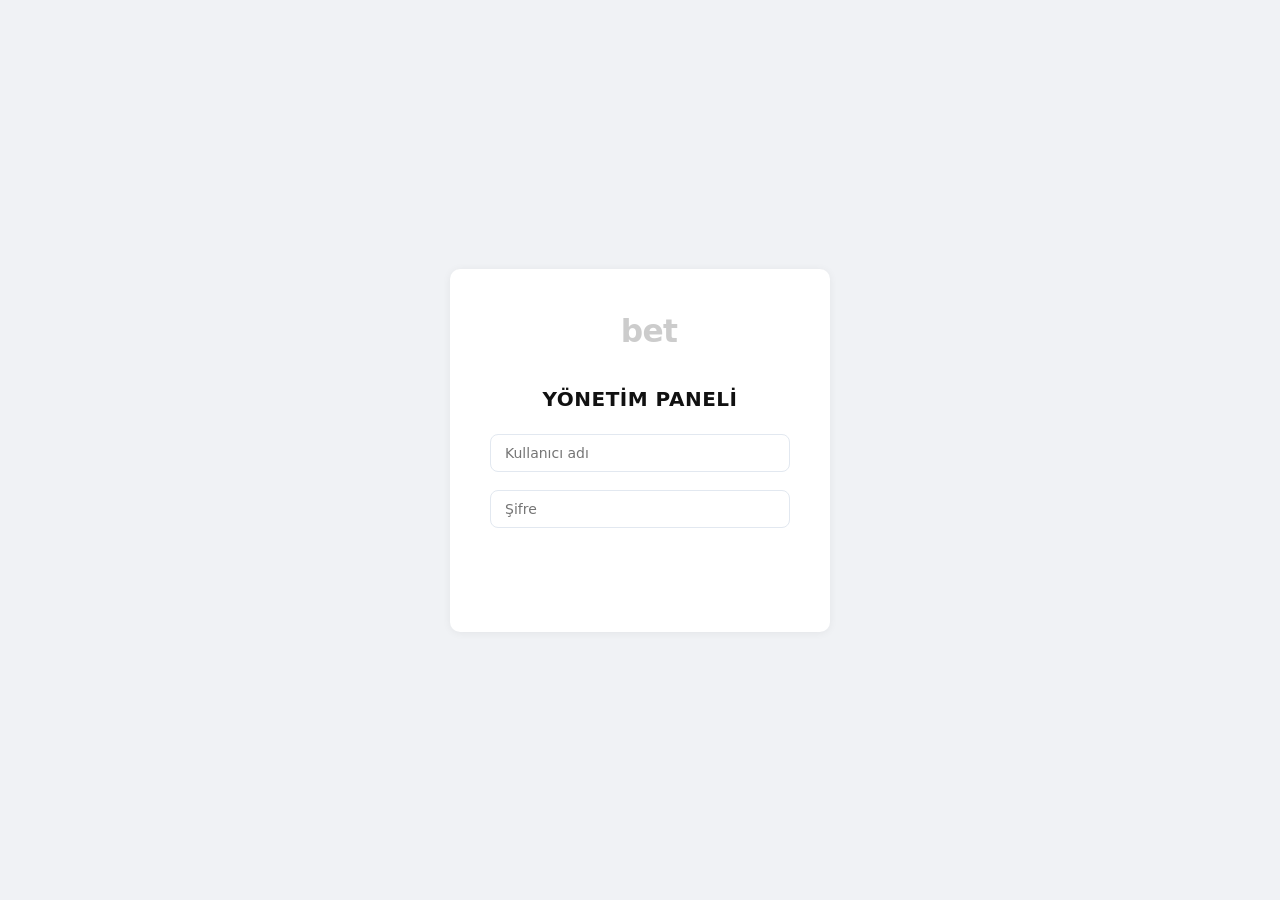
==== admin/index.html @ 21d9d943 "Otobet blog sitesi - ilk kurulum - Siyah-beyaz tema (#111111 header, #ffffff vurgu) - Text SVG logo," ====
<!DOCTYPE html>
<html lang="tr">
<head>
  <meta charset="UTF-8">
  <meta name="viewport" content="width=device-width,initial-scale=1">
  <title>Otobet - Yönetim Paneli</title>
  <link rel="stylesheet" href="css/admin.css">
</head>
<body>

  <!-- LOGIN -->
  <div class="login-wrap" id="login">
    <div class="login-box">
      <img src="../uploads/logo.svg" alt="Otobet">
      <h2>Yönetim Paneli</h2>
      <div class="form-group">
        <input type="text" id="login-user" placeholder="Kullanıcı adı">
      </div>
      <div class="form-group">
        <input type="password" id="login-pass" placeholder="Şifre">
      </div>
      <button class="btn btn-green" style="width:100%" onclick="doLogin()">Giriş Yap</button>
      <p id="login-err" style="color:#e74c3c;font-size:13px;margin-top:12px"></p>
    </div>
  </div>

  <!-- APP -->
  <div class="app" id="app">

    <!-- SIDEBAR -->
    <aside class="sidebar">
      <div class="sidebar-logo">
        <img src="../uploads/logo.svg" alt="Otobet">
      </div>
      <nav class="sidebar-nav">
        <a class="active" onclick="showPage('dashboard')"><svg width="18" height="18" viewBox="0 0 24 24" fill="none" stroke="currentColor" stroke-width="2"><rect x="3" y="3" width="7" height="7" rx="1"/><rect x="14" y="3" width="7" height="7" rx="1"/><rect x="3" y="14" width="7" height="7" rx="1"/><rect x="14" y="14" width="7" height="7" rx="1"/></svg> <span>Dashboard</span></a>
        <a onclick="showPage('posts')"><svg width="18" height="18" viewBox="0 0 24 24" fill="none" stroke="currentColor" stroke-width="2"><path d="M14 2H6a2 2 0 0 0-2 2v16a2 2 0 0 0 2 2h12a2 2 0 0 0 2-2V8z"/><polyline points="14 2 14 8 20 8"/><line x1="16" y1="13" x2="8" y2="13"/><line x1="16" y1="17" x2="8" y2="17"/></svg> <span>Yazilar</span></a>
        <a onclick="showPage('new-post')"><svg width="18" height="18" viewBox="0 0 24 24" fill="none" stroke="currentColor" stroke-width="2"><line x1="12" y1="5" x2="12" y2="19"/><line x1="5" y1="12" x2="19" y2="12"/></svg> <span>Yeni Yazi</span></a>
        <a onclick="showPage('home-content')"><svg width="18" height="18" viewBox="0 0 24 24" fill="none" stroke="currentColor" stroke-width="2"><path d="M4 22h14a2 2 0 0 0 2-2V7.5L14.5 2H6a2 2 0 0 0-2 2v4"/><polyline points="14 2 14 8 20 8"/><path d="M2 15h10"/><path d="M7 11l-4 4 4 4"/></svg> <span>Ana Sayfa Icerigi</span></a>
        <a onclick="showPage('giris-content')"><svg width="18" height="18" viewBox="0 0 24 24" fill="none" stroke="currentColor" stroke-width="2"><path d="M15 3h4a2 2 0 0 1 2 2v14a2 2 0 0 1-2 2h-4"/><polyline points="10 17 15 12 10 7"/><line x1="15" y1="12" x2="3" y2="12"/></svg> <span>Otobet Giris</span></a>
        <a onclick="showPage('homepage')"><svg width="18" height="18" viewBox="0 0 24 24" fill="none" stroke="currentColor" stroke-width="2"><path d="M3 9l9-7 9 7v11a2 2 0 0 1-2 2H5a2 2 0 0 1-2-2z"/><polyline points="9 22 9 12 15 12 15 22"/></svg> <span>Site Ayarlari</span></a>
        <a onclick="showPage('seo')"><svg width="18" height="18" viewBox="0 0 24 24" fill="none" stroke="currentColor" stroke-width="2"><circle cx="11" cy="11" r="8"/><line x1="21" y1="21" x2="16.65" y2="16.65"/></svg> <span>SEO Ayarlari</span></a>
      </nav>
      <div class="logout-btn">
        <a onclick="doLogout()"><svg width="18" height="18" viewBox="0 0 24 24" fill="none" stroke="currentColor" stroke-width="2"><path d="M9 21H5a2 2 0 0 1-2-2V5a2 2 0 0 1 2-2h4"/><polyline points="16 17 21 12 16 7"/><line x1="21" y1="12" x2="9" y2="12"/></svg> <span>Cikis</span></a>
      </div>
    </aside>

    <!-- MAIN -->
    <div class="main">

      <!-- DASHBOARD -->
      <div class="page active" id="page-dashboard">
        <div class="topbar">
          <h1>Dashboard</h1>
          <button class="btn btn-green" onclick="showPage('new-post')">+ Yeni Yazi</button>
        </div>
        <div style="display:grid;grid-template-columns:repeat(auto-fit,minmax(200px,1fr));gap:16px;margin-bottom:24px">
          <div class="card" style="text-align:center">
            <div style="font-size:32px;font-weight:800;color:var(--green)" id="stat-total">0</div>
            <div style="font-size:13px;color:var(--text-light)">Toplam Yazı</div>
          </div>
          <div class="card" style="text-align:center">
            <div style="font-size:32px;font-weight:800;color:var(--green)" id="stat-published">0</div>
            <div style="font-size:13px;color:var(--text-light)">Yayında</div>
          </div>
          <div class="card" style="text-align:center">
            <div style="font-size:32px;font-weight:800;color:var(--text-light)" id="stat-draft">0</div>
            <div style="font-size:13px;color:var(--text-light)">Taslak</div>
          </div>
        </div>
        <div class="card">
          <div class="card-title">Son Yazılar</div>
          <div id="recent-posts"></div>
        </div>
      </div>

      <!-- POSTS LIST -->
      <div class="page" id="page-posts">
        <div class="topbar">
          <h1>Yazılar</h1>
          <button class="btn btn-green" onclick="showPage('new-post')">+ Yeni Yazi</button>
        </div>
        <div class="card">
          <div class="table-wrap">
            <table>
              <thead><tr><th>Başlık</th><th>Tip</th><th>Kategori</th><th>Durum</th><th>Tarih</th><th>İşlem</th></tr></thead>
              <tbody id="posts-table"></tbody>
            </table>
          </div>
        </div>
      </div>

      <!-- NEW/EDIT POST -->
      <div class="page" id="page-new-post">
        <div class="topbar">
          <h1 id="editor-title">Yeni Yazı</h1>
          <div style="display:flex;gap:8px">
            <button class="btn btn-outline" onclick="savePost('draft')">Taslak Kaydet</button>
            <button class="btn btn-green" onclick="savePost('published')">Yayınla</button>
          </div>
        </div>

        <input type="hidden" id="post-id">

        <div style="display:grid;grid-template-columns:2fr 1fr;gap:20px">
          <div>
            <div class="card">
              <div class="form-group">
                <label>Yazı Başlığı</label>
                <input type="text" id="post-title" placeholder="Başlığı yazın..." oninput="autoSlug()">
              </div>
              <div class="form-row">
                <div class="form-group">
                  <label>URL (Slug)</label>
                  <input type="text" id="post-slug" placeholder="otomatik-olusturulur">
                </div>
                <div class="form-group">
                  <label>Başlık Etiketi</label>
                  <select id="post-heading">
                    <option value="h1">H1</option>
                    <option value="h2">H2</option>
                    <option value="h3">H3</option>
                  </select>
                </div>
              </div>
              <div class="form-group">
                <label>İçerik</label>
                <div class="editor-toolbar">
                  <button onclick="execCmd('bold')" title="Kalın"><b>B</b></button>
                  <button onclick="execCmd('italic')" title="İtalik"><i>I</i></button>
                  <button onclick="execCmd('underline')" title="Altı Çizili"><u>U</u></button>
                  <button onclick="execCmd('insertUnorderedList')" title="Liste">• Liste</button>
                  <button onclick="execCmd('insertOrderedList')" title="Sıralı Liste">1. Liste</button>
                  <button onclick="addHeading('h2')" title="Başlık">H2</button>
                  <button onclick="addHeading('h3')" title="Alt Başlık">H3</button>
                  <button onclick="addLink()" title="Link"><svg width="14" height="14" viewBox="0 0 24 24" fill="none" stroke="currentColor" stroke-width="2" style="display:inline;vertical-align:middle"><path d="M10 13a5 5 0 0 0 7.54.54l3-3a5 5 0 0 0-7.07-7.07l-1.72 1.71"/><path d="M14 11a5 5 0 0 0-7.54-.54l-3 3a5 5 0 0 0 7.07 7.07l1.71-1.71"/></svg> Link</button>
                  <button onclick="addImage()" title="Resim"><svg width="14" height="14" viewBox="0 0 24 24" fill="none" stroke="currentColor" stroke-width="2" style="display:inline;vertical-align:middle"><rect x="3" y="3" width="18" height="18" rx="2"/><circle cx="8.5" cy="8.5" r="1.5"/><polyline points="21 15 16 10 5 21"/></svg> Resim</button>
                  <button onclick="execCmd('formatBlock','blockquote')" title="Alıntı"><svg width="14" height="14" viewBox="0 0 24 24" fill="none" stroke="currentColor" stroke-width="2" style="display:inline;vertical-align:middle"><path d="M3 21c3 0 7-1 7-8V5c0-1.25-.756-2.017-2-2H4c-1.25 0-2 .75-2 1.972V11c0 1.25.75 2 2 2 1 0 1 0 1 1v1c0 1-1 2-2 2s-1 .008-1 1.031V20c0 1 0 1 1 1z"/><path d="M15 21c3 0 7-1 7-8V5c0-1.25-.757-2.017-2-2h-4c-1.25 0-2 .75-2 1.972V11c0 1.25.75 2 2 2h.75c0 2.25.25 4-2.75 4v3c0 1 0 1 1 1z"/></svg> Alinti</button>
                </div>
                <div class="editor-area" id="post-content" contenteditable="true"></div>
              </div>
              <div class="form-group">
                <label>Kısa Özet</label>
                <textarea id="post-excerpt" rows="2" placeholder="Yazının kısa özeti (isteğe bağlı)"></textarea>
              </div>
            </div>
          </div>

          <div>
            <div class="card">
              <div class="card-title">Öne Çıkan Görsel</div>
              <div class="img-upload" id="featured-upload" onclick="document.getElementById('file-input').click()">
                <p><svg width="24" height="24" viewBox="0 0 24 24" fill="none" stroke="#7f8c8d" stroke-width="2" style="display:inline;vertical-align:middle"><rect x="3" y="3" width="18" height="18" rx="2"/><circle cx="8.5" cy="8.5" r="1.5"/><polyline points="21 15 16 10 5 21"/></svg> Gorsel yuklemek icin tiklayin</p>
              </div>
              <input type="file" id="file-input" accept="image/*" style="display:none" onchange="uploadImage(this)">
              <input type="hidden" id="post-image">
            </div>

            <div class="card">
              <div class="card-title">Sayfa Tipi</div>
              <div class="form-group">
                <label>Icerik Turu</label>
                <select id="post-page-type">
                  <option value="blog">Blog Yazisi</option>
                  <option value="homepage">Ana Sayfa Icerigi</option>
                  <option value="giris">Otobet Giris Icerigi</option>
                </select>
                <p class="form-hint">Ana Sayfa ve Giris sayfasinda sadece 1 icerik gorunur</p>
              </div>
            </div>

            <div class="card">
              <div class="card-title">Kategori & Yazar</div>
              <div class="form-group">
                <label>Kategori</label>
                <input type="text" id="post-category" placeholder="Futbol, Basketbol...">
              </div>
              <div class="form-group">
                <label>Yazar</label>
                <input type="text" id="post-author" placeholder="Otobet" value="Otobet">
              </div>
            </div>

            <div class="card">
              <div class="card-title">SEO Ayarlari</div>
              <div class="form-group">
                <label>Odak Anahtar Kelime</label>
                <input type="text" id="post-focus-keyword" placeholder="Bu yazinin ana anahtar kelimesi" oninput="checkFocusKeyword()">
                <p class="form-hint" id="focus-kw-hint"></p>
              </div>
              <div class="form-group">
                <label>SEO Baslik</label>
                <input type="text" id="post-seo-title" placeholder="Arama motorlarinda gorunecek baslik" oninput="updateSeoPreview()">
                <p class="form-hint"><span id="seo-title-count">0</span>/60 karakter</p>
              </div>
              <div class="form-group">
                <label>SEO Aciklama</label>
                <textarea id="post-seo-desc" rows="3" placeholder="Arama motorlarinda gorunecek aciklama" oninput="updateSeoPreview()"></textarea>
                <p class="form-hint"><span id="seo-desc-count">0</span>/160 karakter</p>
              </div>
              <div class="form-group">
                <label>Anahtar Kelimeler</label>
                <input type="text" id="post-seo-keys" placeholder="virgul ile: bahis, tahmin, analiz">
              </div>
              <div class="form-group">
                <label>Canonical URL</label>
                <input type="text" id="post-canonical" placeholder="Bos birakirsaniz otomatik olusturulur">
                <p class="form-hint">Farkli URL'den ayni icerik varsa burada belirtin</p>
              </div>
              <div class="form-group">
                <label>Robots Meta</label>
                <select id="post-robots">
                  <option value="index, follow">index, follow (Varsayilan)</option>
                  <option value="noindex, follow">noindex, follow (Indeksleme)</option>
                  <option value="index, nofollow">index, nofollow (Link takip etme)</option>
                  <option value="noindex, nofollow">noindex, nofollow (Tamamen gizle)</option>
                </select>
              </div>
              <!-- SEO Onizleme -->
              <div class="card-title" style="margin-top:16px">Google Onizleme</div>
              <div class="seo-preview" id="seo-preview">
                <div class="seo-preview-title" id="seo-prev-title">Baslik buraya gelecek - Otobet</div>
                <div class="seo-preview-url" id="seo-prev-url">otobet.com/yazilar/url-slug</div>
                <div class="seo-preview-desc" id="seo-prev-desc">Aciklama buraya gelecek...</div>
              </div>
            </div>
          </div>
        </div>
      </div>

      <!-- ANA SAYFA ICERIGI -->
      <div class="page" id="page-home-content">
        <div class="topbar">
          <h1>Ana Sayfa Icerigi</h1>
          <button class="btn btn-green" onclick="savePageContent('homepage')">Kaydet ve Yayinla</button>
        </div>
        <div style="display:grid;grid-template-columns:2fr 1fr;gap:20px">
          <div>
            <div class="card">
              <div class="form-group">
                <label>Baslik</label>
                <input type="text" id="pc-homepage-title" placeholder="Ana sayfa icerik basligi">
              </div>
              <div class="form-group">
                <label>Icerik</label>
                <div class="editor-toolbar">
                  <button onclick="execCmdPC('homepage','bold')"><b>B</b></button>
                  <button onclick="execCmdPC('homepage','italic')"><i>I</i></button>
                  <button onclick="execCmdPC('homepage','underline')"><u>U</u></button>
                  <button onclick="execCmdPC('homepage','insertUnorderedList')">• Liste</button>
                  <button onclick="execCmdPC('homepage','insertOrderedList')">1. Liste</button>
                  <button onclick="addHeadingPC('homepage','h2')">H2</button>
                  <button onclick="addHeadingPC('homepage','h3')">H3</button>
                  <button onclick="addLinkPC('homepage')"><svg width="14" height="14" viewBox="0 0 24 24" fill="none" stroke="currentColor" stroke-width="2" style="display:inline;vertical-align:middle"><path d="M10 13a5 5 0 0 0 7.54.54l3-3a5 5 0 0 0-7.07-7.07l-1.72 1.71"/><path d="M14 11a5 5 0 0 0-7.54-.54l-3 3a5 5 0 0 0 7.07 7.07l1.71-1.71"/></svg> Link</button>
                  <button onclick="addImagePC('homepage')"><svg width="14" height="14" viewBox="0 0 24 24" fill="none" stroke="currentColor" stroke-width="2" style="display:inline;vertical-align:middle"><rect x="3" y="3" width="18" height="18" rx="2"/><circle cx="8.5" cy="8.5" r="1.5"/><polyline points="21 15 16 10 5 21"/></svg> Resim</button>
                </div>
                <div class="editor-area" id="pc-homepage-content" contenteditable="true"></div>
              </div>
              <div class="form-group">
                <label>Kisa Ozet</label>
                <textarea id="pc-homepage-excerpt" rows="2" placeholder="Sayfa ozeti (istege bagli)"></textarea>
              </div>
            </div>
          </div>
          <div>
            <div class="card">
              <div class="card-title">One Cikan Gorsel</div>
              <div class="img-upload" id="pc-homepage-img-wrap" onclick="document.getElementById('pc-homepage-file').click()">
                <p><svg width="24" height="24" viewBox="0 0 24 24" fill="none" stroke="#7f8c8d" stroke-width="2" style="display:inline;vertical-align:middle"><rect x="3" y="3" width="18" height="18" rx="2"/><circle cx="8.5" cy="8.5" r="1.5"/><polyline points="21 15 16 10 5 21"/></svg> Gorsel yukle</p>
              </div>
              <input type="file" id="pc-homepage-file" accept="image/*" style="display:none" onchange="uploadPageImage(this,'homepage')">
              <input type="hidden" id="pc-homepage-image">
            </div>
            <div class="card">
              <div class="card-title">SEO</div>
              <div class="form-group">
                <label>SEO Baslik</label>
                <input type="text" id="pc-homepage-seo-title" placeholder="Arama motorlari icin baslik">
              </div>
              <div class="form-group">
                <label>SEO Aciklama</label>
                <textarea id="pc-homepage-seo-desc" rows="2" placeholder="Arama motorlari icin aciklama"></textarea>
              </div>
              <div class="form-group">
                <label>Anahtar Kelimeler</label>
                <input type="text" id="pc-homepage-seo-keys" placeholder="virgul ile: bahis, tahmin">
              </div>
            </div>
            <div class="card" style="background:rgba(76,176,80,0.05);border:1px solid rgba(76,176,80,0.2)">
              <p style="font-size:13px;color:var(--text-light)"><strong style="color:var(--green)">Bilgi:</strong> Bu icerik ana sayfanizda tek basina gorunur. Kaydettiginizde otomatik yayinlanir.</p>
            </div>
          </div>
        </div>
        <input type="hidden" id="pc-homepage-id">
      </div>

      <!-- OTOBET GIRIS ICERIGI -->
      <div class="page" id="page-giris-content">
        <div class="topbar">
          <h1>Otobet Giris Icerigi</h1>
          <button class="btn btn-green" onclick="savePageContent('giris')">Kaydet ve Yayinla</button>
        </div>
        <div style="display:grid;grid-template-columns:2fr 1fr;gap:20px">
          <div>
            <div class="card">
              <div class="form-group">
                <label>Baslik</label>
                <input type="text" id="pc-giris-title" placeholder="Otobet Giris icerik basligi">
              </div>
              <div class="form-group">
                <label>Icerik</label>
                <div class="editor-toolbar">
                  <button onclick="execCmdPC('giris','bold')"><b>B</b></button>
                  <button onclick="execCmdPC('giris','italic')"><i>I</i></button>
                  <button onclick="execCmdPC('giris','underline')"><u>U</u></button>
                  <button onclick="execCmdPC('giris','insertUnorderedList')">• Liste</button>
                  <button onclick="execCmdPC('giris','insertOrderedList')">1. Liste</button>
                  <button onclick="addHeadingPC('giris','h2')">H2</button>
                  <button onclick="addHeadingPC('giris','h3')">H3</button>
                  <button onclick="addLinkPC('giris')"><svg width="14" height="14" viewBox="0 0 24 24" fill="none" stroke="currentColor" stroke-width="2" style="display:inline;vertical-align:middle"><path d="M10 13a5 5 0 0 0 7.54.54l3-3a5 5 0 0 0-7.07-7.07l-1.72 1.71"/><path d="M14 11a5 5 0 0 0-7.54-.54l-3 3a5 5 0 0 0 7.07 7.07l1.71-1.71"/></svg> Link</button>
                  <button onclick="addImagePC('giris')"><svg width="14" height="14" viewBox="0 0 24 24" fill="none" stroke="currentColor" stroke-width="2" style="display:inline;vertical-align:middle"><rect x="3" y="3" width="18" height="18" rx="2"/><circle cx="8.5" cy="8.5" r="1.5"/><polyline points="21 15 16 10 5 21"/></svg> Resim</button>
                </div>
                <div class="editor-area" id="pc-giris-content" contenteditable="true"></div>
              </div>
              <div class="form-group">
                <label>Kisa Ozet</label>
                <textarea id="pc-giris-excerpt" rows="2" placeholder="Sayfa ozeti (istege bagli)"></textarea>
              </div>
            </div>
          </div>
          <div>
            <div class="card">
              <div class="card-title">One Cikan Gorsel</div>
              <div class="img-upload" id="pc-giris-img-wrap" onclick="document.getElementById('pc-giris-file').click()">
                <p><svg width="24" height="24" viewBox="0 0 24 24" fill="none" stroke="#7f8c8d" stroke-width="2" style="display:inline;vertical-align:middle"><rect x="3" y="3" width="18" height="18" rx="2"/><circle cx="8.5" cy="8.5" r="1.5"/><polyline points="21 15 16 10 5 21"/></svg> Gorsel yukle</p>
              </div>
              <input type="file" id="pc-giris-file" accept="image/*" style="display:none" onchange="uploadPageImage(this,'giris')">
              <input type="hidden" id="pc-giris-image">
            </div>
            <div class="card">
              <div class="card-title">SEO</div>
              <div class="form-group">
                <label>SEO Baslik</label>
                <input type="text" id="pc-giris-seo-title" placeholder="Arama motorlari icin baslik">
              </div>
              <div class="form-group">
                <label>SEO Aciklama</label>
                <textarea id="pc-giris-seo-desc" rows="2" placeholder="Arama motorlari icin aciklama"></textarea>
              </div>
              <div class="form-group">
                <label>Anahtar Kelimeler</label>
                <input type="text" id="pc-giris-seo-keys" placeholder="virgul ile: bahis, giris">
              </div>
            </div>
            <div class="card" style="background:rgba(76,176,80,0.05);border:1px solid rgba(76,176,80,0.2)">
              <p style="font-size:13px;color:var(--text-light)"><strong style="color:var(--green)">Bilgi:</strong> Bu icerik Otobet Giris sayfasinda tek basina gorunur. Kaydettiginizde otomatik yayinlanir.</p>
            </div>
          </div>
        </div>
        <input type="hidden" id="pc-giris-id">
      </div>

      <!-- HOMEPAGE SETTINGS -->
      <div class="page" id="page-homepage">
        <div class="topbar">
          <h1>Ana Sayfa Düzenle</h1>
          <button class="btn btn-green" onclick="saveHomepage()">Kaydet</button>
        </div>
        <div class="card">
          <div class="form-group">
            <label>Hero Başlık</label>
            <input type="text" id="set-hero-title" placeholder="Ana sayfa büyük başlık">
            <p class="form-hint">Virgülden sonrası yeşil renkte görünür</p>
          </div>
          <div class="form-group">
            <label>Hero Açıklama</label>
            <textarea id="set-hero-desc" rows="2" placeholder="Ana sayfa açıklama yazısı"></textarea>
          </div>
          <div class="form-group">
            <label>Footer Yazısı</label>
            <input type="text" id="set-footer" placeholder="Alt kısım yazısı">
          </div>
        </div>
        <div class="card">
          <div class="card-title">Sosyal Medya</div>
          <div class="form-group">
            <label>Twitter / X</label>
            <input type="text" id="set-twitter" placeholder="https://twitter.com/...">
          </div>
          <div class="form-group">
            <label>Instagram</label>
            <input type="text" id="set-instagram" placeholder="https://instagram.com/...">
          </div>
          <div class="form-group">
            <label>Telegram</label>
            <input type="text" id="set-telegram" placeholder="https://t.me/...">
          </div>
        </div>
      </div>

      <!-- SEO SETTINGS -->
      <div class="page" id="page-seo">
        <div class="topbar">
          <h1>SEO Ayarları</h1>
          <button class="btn btn-green" onclick="saveSeo()">Kaydet</button>
        </div>
        <div class="card">
          <div class="form-group">
            <label>Site Başlığı</label>
            <input type="text" id="set-site-name" placeholder="Otobet">
          </div>
          <div class="form-group">
            <label>Site Açıklaması (Meta Description)</label>
            <textarea id="set-site-desc" rows="3" placeholder="Arama motorlarında görünecek açıklama"></textarea>
            <p class="form-hint"><span id="site-desc-count">0</span>/160 karakter</p>
          </div>
          <div class="form-group">
            <label>Anahtar Kelimeler (Meta Keywords)</label>
            <input type="text" id="set-site-keys" placeholder="virgülle ayırın">
          </div>
          <div class="form-group">
            <label>OG Image (Sosyal medya paylaşım görseli)</label>
            <input type="text" id="set-og-image" placeholder="Görsel URL'si">
          </div>
        </div>
      </div>

    </div>
  </div>

  <div class="toast" id="toast"></div>

  <script src="js/admin.js"></script>
</body>
</html>
---- admin/css/admin.css ----
*{margin:0;padding:0;box-sizing:border-box}
:root{
  --navy:#111111;
  --navy-light:#222222;
  --green:#ffffff;
  --green-dark:#cccccc;
  --white:#ffffff;
  --bg:#f0f2f5;
  --text:#2c3e50;
  --text-light:#7f8c8d;
  --border:#e2e8f0;
  --radius:10px;
  --shadow:0 1px 8px rgba(0,0,0,0.06);
  --font-heading:system-ui,'Segoe UI',Roboto,Helvetica,Arial,sans-serif;
  --font-body:system-ui,'Segoe UI',Roboto,Helvetica,Arial,sans-serif;
}
body{font-family:var(--font-body);background:var(--bg);color:var(--text);line-height:1.5}

/* LOGIN */
.login-wrap{min-height:100vh;display:flex;align-items:center;justify-content:center;padding:20px}
.login-box{background:var(--white);padding:40px;border-radius:var(--radius);box-shadow:var(--shadow);width:100%;max-width:380px;text-align:center}
.login-box img{height:44px;margin:0 auto 24px;mix-blend-mode:multiply}
.login-box h2{font-family:var(--font-heading);font-size:20px;color:var(--navy);margin-bottom:20px;text-transform:uppercase;letter-spacing:0.5px}

/* LAYOUT */
.app{display:none}
.sidebar{position:fixed;left:0;top:0;bottom:0;width:220px;background:var(--navy);padding:20px 0;z-index:50}
.sidebar-logo{padding:12px 16px 20px;border-bottom:1px solid rgba(255,255,255,0.1);margin-bottom:16px;display:flex;align-items:center;height:60px;overflow:hidden}
.sidebar-logo img{width:100%;max-height:36px;object-fit:contain;object-position:left}
.sidebar-nav a{display:flex;align-items:center;gap:10px;padding:10px 20px;color:rgba(255,255,255,0.6);font-family:var(--font-body);font-size:13px;font-weight:500;transition:all .2s;cursor:pointer}
.sidebar-nav a svg,.logout-btn a svg{flex-shrink:0}
.sidebar-nav a:hover,.sidebar-nav a.active{color:var(--white);background:rgba(255,255,255,0.08)}
.sidebar-nav a.active{border-right:3px solid var(--green)}
.main{margin-left:220px;padding:24px;min-height:100vh}

/* TOP BAR */
.topbar{display:flex;align-items:center;justify-content:space-between;margin-bottom:24px}
.topbar h1{font-family:var(--font-heading);font-size:22px;font-weight:600;color:var(--navy);text-transform:uppercase;letter-spacing:0.5px}
.btn{display:inline-flex;align-items:center;gap:6px;padding:9px 18px;border-radius:8px;font-size:14px;font-weight:500;border:none;cursor:pointer;transition:all .2s}
.btn-green{background:var(--green);color:var(--white)}
.btn-green:hover{background:var(--green-dark)}
.btn-navy{background:var(--navy);color:var(--white)}
.btn-navy:hover{background:var(--navy-light)}
.btn-outline{background:transparent;border:1px solid var(--border);color:var(--text)}
.btn-outline:hover{border-color:var(--navy)}
.btn-red{background:#e74c3c;color:var(--white)}
.btn-red:hover{background:#c0392b}
.btn-sm{padding:6px 12px;font-size:13px}

/* CARDS */
.card{background:var(--white);border-radius:var(--radius);padding:24px;box-shadow:var(--shadow);margin-bottom:20px}
.card-title{font-family:var(--font-heading);font-size:16px;font-weight:600;color:var(--navy);margin-bottom:16px;padding-bottom:12px;border-bottom:1px solid var(--border);text-transform:uppercase;letter-spacing:0.3px}

/* FORM */
.form-group{margin-bottom:18px}
.form-group label{display:block;font-size:13px;font-weight:600;color:var(--text);margin-bottom:6px}
.form-group input,.form-group textarea,.form-group select{width:100%;padding:10px 14px;border:1px solid var(--border);border-radius:8px;font-size:14px;font-family:inherit;transition:border-color .2s;background:var(--white)}
.form-group input:focus,.form-group textarea:focus,.form-group select:focus{outline:none;border-color:var(--green)}
.form-group textarea{resize:vertical;min-height:100px}
.form-row{display:grid;grid-template-columns:1fr 1fr;gap:16px}
.form-hint{font-size:12px;color:var(--text-light);margin-top:4px}

/* EDITOR */
.editor-toolbar{display:flex;gap:4px;padding:8px;background:var(--bg);border:1px solid var(--border);border-bottom:none;border-radius:8px 8px 0 0;flex-wrap:wrap}
.editor-toolbar button{padding:6px 10px;border:none;background:transparent;cursor:pointer;border-radius:4px;font-size:13px;color:var(--text)}
.editor-toolbar button:hover{background:var(--border)}
.editor-area{border:1px solid var(--border);border-radius:0 0 8px 8px;min-height:300px;padding:16px;font-size:15px;line-height:1.8;outline:none}

/* TABLE */
.table-wrap{overflow-x:auto}
table{width:100%;border-collapse:collapse}
th{text-align:left;padding:10px 14px;font-size:12px;text-transform:uppercase;color:var(--text-light);border-bottom:2px solid var(--border);font-weight:600}
td{padding:12px 14px;border-bottom:1px solid var(--border);font-size:14px}
tr:hover td{background:rgba(76,176,80,0.03)}
.status-badge{display:inline-block;padding:3px 10px;border-radius:20px;font-size:12px;font-weight:600}
.status-published{background:rgba(76,176,80,0.1);color:var(--green-dark)}
.status-draft{background:rgba(127,140,141,0.1);color:var(--text-light)}

/* IMAGE UPLOAD */
.img-upload{border:2px dashed var(--border);border-radius:8px;padding:24px;text-align:center;cursor:pointer;transition:border-color .2s}
.img-upload:hover{border-color:var(--green)}
.img-upload.has-img{padding:0;border:none}
.img-upload img{width:100%;border-radius:8px;max-height:200px;object-fit:cover}
.img-upload p{color:var(--text-light);font-size:14px}

/* TOAST */
.toast{position:fixed;top:20px;right:20px;padding:12px 20px;border-radius:8px;color:var(--white);font-size:14px;z-index:999;transform:translateY(-20px);opacity:0;transition:all .3s}
.toast.show{transform:translateY(0);opacity:1}
.toast-success{background:var(--green)}
.toast-error{background:#e74c3c}

/* PAGES - hide all, show active */
.page{display:none}
.page.active{display:block}

/* RESPONSIVE */
@media(max-width:768px){
  .sidebar{width:60px;padding:12px 0}
  .sidebar-logo{padding:0 10px 16px}
  .sidebar-logo img{height:24px}
  .sidebar-nav a span{display:none}
  .sidebar-nav a{justify-content:center;padding:12px}
  .main{margin-left:60px;padding:16px}
  .form-row{grid-template-columns:1fr}
}

/* SEO PREVIEW */
.seo-preview{background:#fff;border:1px solid var(--border);border-radius:8px;padding:16px;margin-top:8px}
.seo-preview-title{color:#1a0dab;font-size:18px;line-height:1.3;margin-bottom:4px;overflow:hidden;text-overflow:ellipsis;white-space:nowrap}
.seo-preview-url{color:#006621;font-size:13px;margin-bottom:4px}
.seo-preview-desc{color:#545454;font-size:13px;line-height:1.5;display:-webkit-box;-webkit-line-clamp:2;-webkit-box-orient:vertical;overflow:hidden}

/* FOCUS KEYWORD */
.kw-good{color:var(--green)}
.kw-warn{color:#e67e22}
.kw-bad{color:#e74c3c}

/* LOGOUT */
.logout-btn{position:absolute;bottom:20px;left:0;right:0;padding:0 20px}
.logout-btn a{display:flex;align-items:center;gap:10px;padding:10px 20px;color:rgba(255,255,255,0.4);font-size:13px;transition:color .2s}
.logout-btn a:hover{color:#e74c3c}
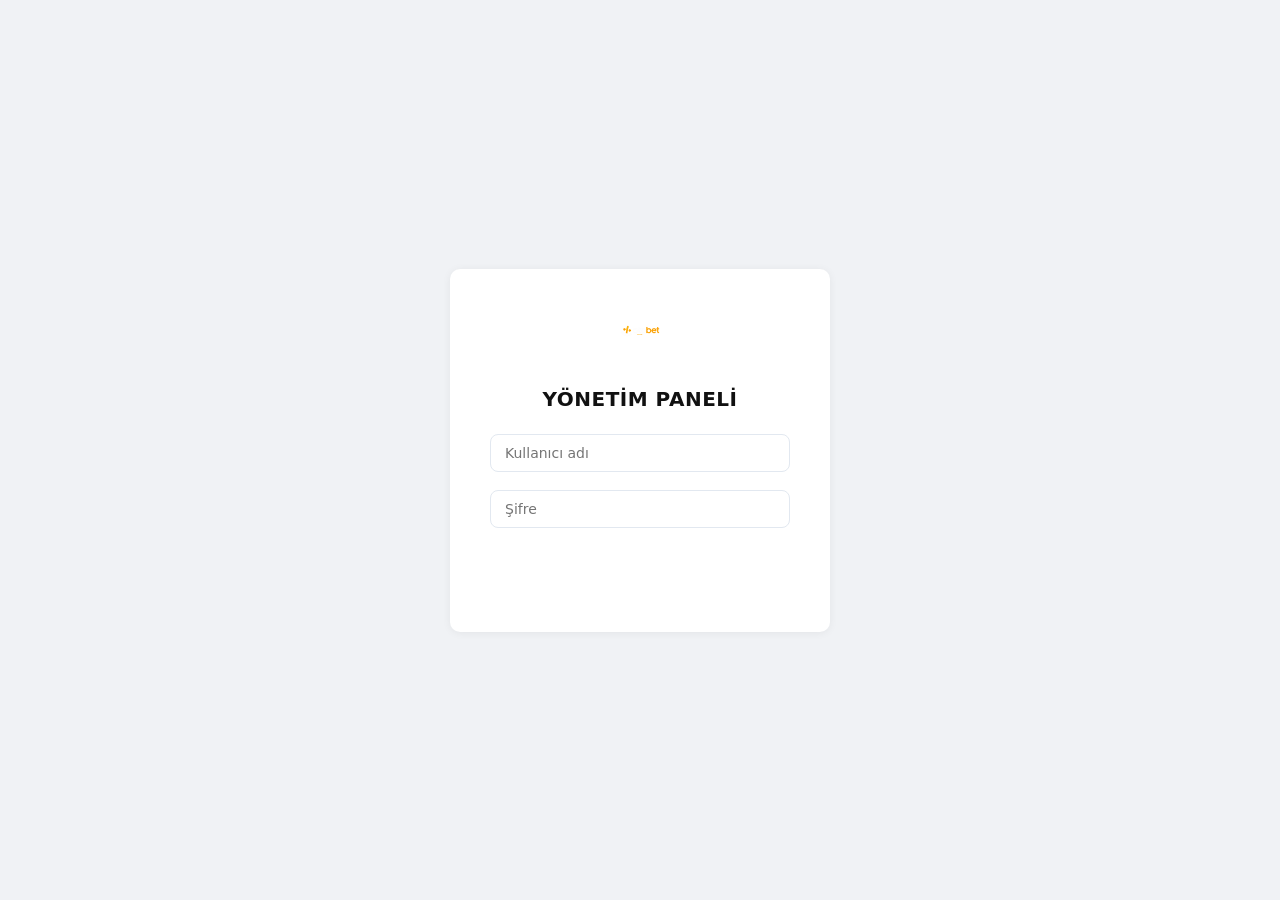
==== commit 0ee36458: "Logo SVG → PNG güncelleme ve yeni logo eklendi - Tüm logo.svg referansları logo.png olarak güncellen" ====
--- a/admin/index.html
+++ b/admin/index.html
@@ -11,7 +11,7 @@
   <!-- LOGIN -->
   <div class="login-wrap" id="login">
     <div class="login-box">
-      <img src="../uploads/logo.svg" alt="Otobet">
+      <img src="../uploads/logo.png" alt="Otobet">
       <h2>Yönetim Paneli</h2>
       <div class="form-group">
         <input type="text" id="login-user" placeholder="Kullanıcı adı">
@@ -30,7 +30,7 @@
     <!-- SIDEBAR -->
     <aside class="sidebar">
       <div class="sidebar-logo">
-        <img src="../uploads/logo.svg" alt="Otobet">
+        <img src="../uploads/logo.png" alt="Otobet">
       </div>
       <nav class="sidebar-nav">
         <a class="active" onclick="showPage('dashboard')"><svg width="18" height="18" viewBox="0 0 24 24" fill="none" stroke="currentColor" stroke-width="2"><rect x="3" y="3" width="7" height="7" rx="1"/><rect x="14" y="3" width="7" height="7" rx="1"/><rect x="3" y="14" width="7" height="7" rx="1"/><rect x="14" y="14" width="7" height="7" rx="1"/></svg> <span>Dashboard</span></a>
